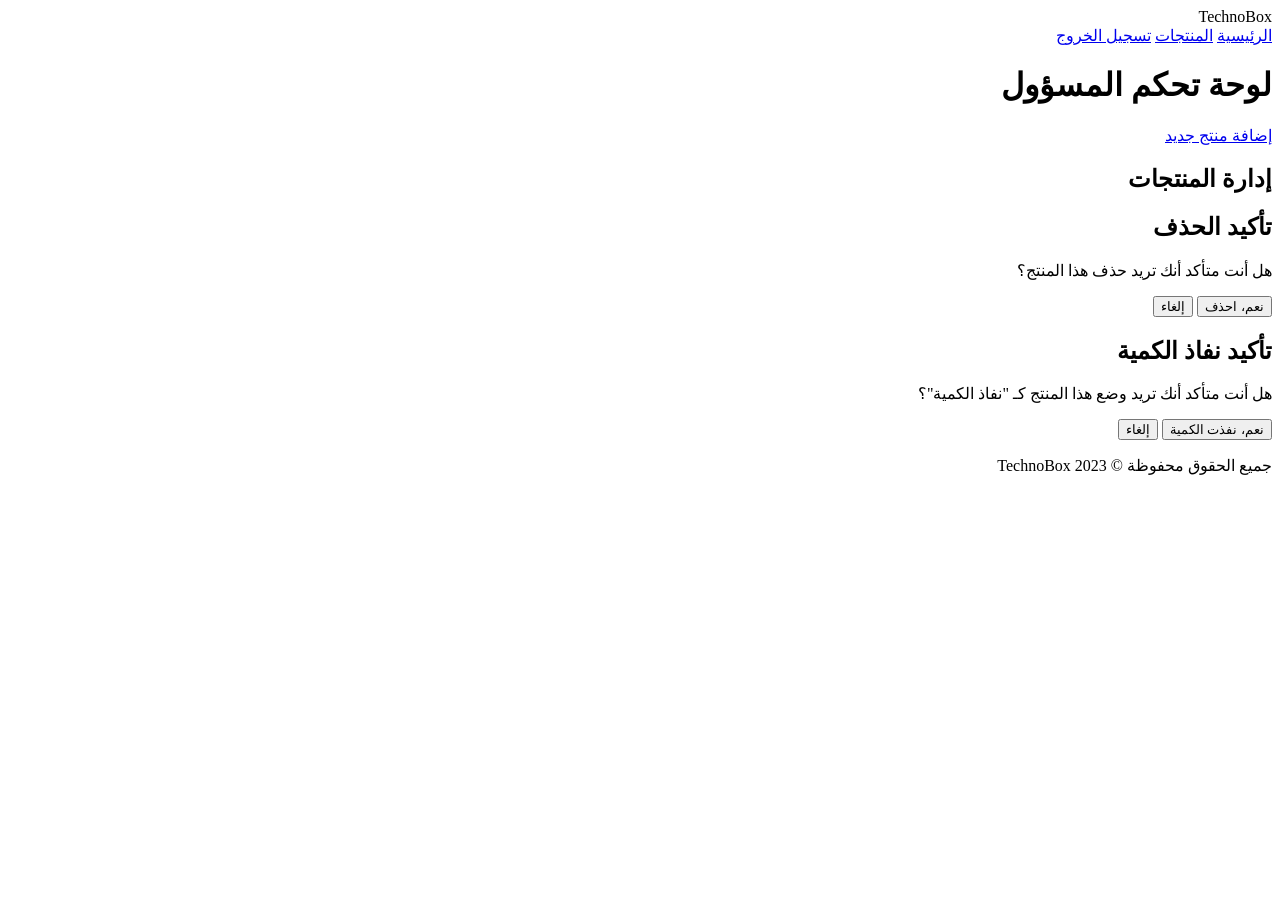
==== admin.html @ b60e94aa "Create admin.html" ====
<!DOCTYPE html>
<html lang="ar" dir="rtl">
<head>
    <meta charset="UTF-8">
    <meta name="viewport" content="width=device-width, initial-scale=1.0">
    <title>لوحة التحكم - TechnoBox</title>
    <link rel="stylesheet" href="styles.css">
</head>
<body>
    <header>
        <div class="logo">TechnoBox</div>
        <nav>
            <a href="index.html">الرئيسية</a>
            <a href="products.html">المنتجات</a>
            <a href="javascript:void(0)" onclick="logout()" class="logout-btn">تسجيل الخروج</a>
        </nav>
    </header>

    <main>
        <h1>لوحة تحكم المسؤول</h1>
        
        <div class="admin-actions">
            <a href="edit-product.html?action=add" class="btn">إضافة منتج جديد</a>
        </div>
        
        <h2>إدارة المنتجات</h2>
        <div id="adminProductsContainer" class="products-grid">
            <!-- سيتم ملؤها بالمنتجات من JavaScript -->
        </div>
    </main>

    <div id="confirmDeleteModal" class="modal">
        <div class="modal-content">
            <h2>تأكيد الحذف</h2>
            <p>هل أنت متأكد أنك تريد حذف هذا المنتج؟</p>
            <div class="modal-actions">
                <button onclick="confirmDelete()" class="btn btn-danger">نعم، احذف</button>
                <button onclick="cancelDelete()" class="btn">إلغاء</button>
            </div>
        </div>
    </div>

    <div id="confirmOutOfStockModal" class="modal">
        <div class="modal-content">
            <h2>تأكيد نفاذ الكمية</h2>
            <p>هل أنت متأكد أنك تريد وضع هذا المنتج كـ "نفاذ الكمية"؟</p>
            <div class="modal-actions">
                <button onclick="confirmOutOfStock()" class="btn btn-warning">نعم، نفذت الكمية</button>
                <button onclick="cancelOutOfStock()" class="btn">إلغاء</button>
            </div>
        </div>
    </div>

    <footer>
        <p>جميع الحقوق محفوظة &copy; 2023 TechnoBox</p>
    </footer>

    <script src="admin.js"></script>
</body>
</html>
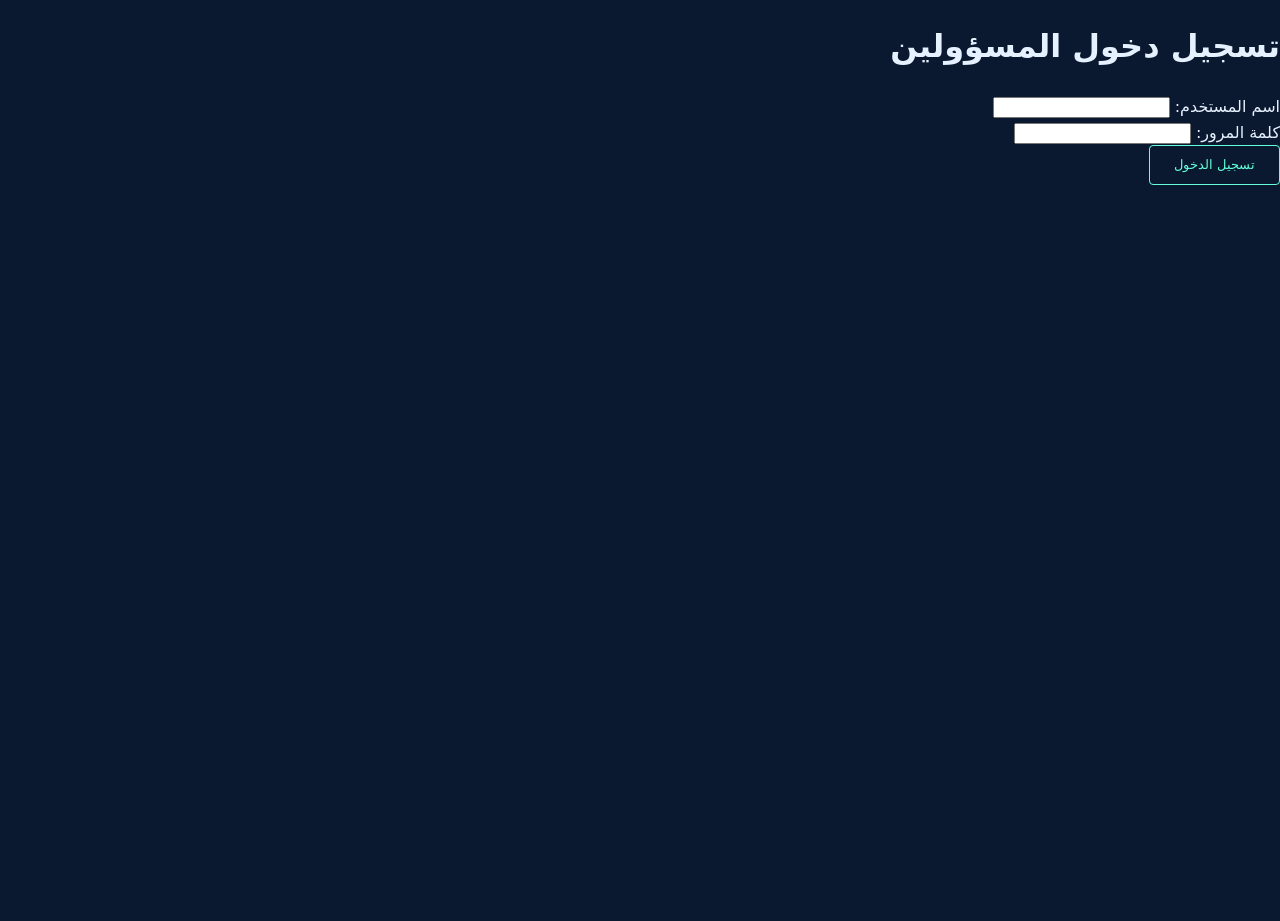
==== commit e939daef: "Update admin.html" ====
--- a/admin.html
+++ b/admin.html
@@ -40,17 +40,6 @@
         </div>
     </div>
 
-    <div id="confirmOutOfStockModal" class="modal">
-        <div class="modal-content">
-            <h2>تأكيد نفاذ الكمية</h2>
-            <p>هل أنت متأكد أنك تريد وضع هذا المنتج كـ "نفاذ الكمية"؟</p>
-            <div class="modal-actions">
-                <button onclick="confirmOutOfStock()" class="btn btn-warning">نعم، نفذت الكمية</button>
-                <button onclick="cancelOutOfStock()" class="btn">إلغاء</button>
-            </div>
-        </div>
-    </div>
-
     <footer>
         <p>جميع الحقوق محفوظة &copy; 2023 TechnoBox</p>
     </footer>
--- a/styles.css
+++ b/styles.css
@@ -0,0 +1,86 @@
+/* styles.css - الملف الكامل المعدل */
+:root {
+  --dark-blue-1: #0a192f;   /* الخلفية الرئيسية */
+  --dark-blue-2: #172a45;   /* الهيدر والفوتر */
+  --dark-blue-3: #1a2a3a;   /* العناصر الثانوية */
+  --accent-blue: #64ffda;   /* أزرق فاتح للتمييز */
+  --text-white: #e6f1ff;    /* نص رئيسي */
+  --text-gray: #8892b0;     /* نص ثانوي */
+  --danger: #ff5555;        /* للأخطاء */
+  --warning: #ffb86c;       /* للتحذيرات */
+  --success: #50fa7b;       /* للنجاح */
+}
+
+/* التنسيقات الأساسية */
+html, body {
+  margin: 0;
+  padding: 0;
+  background-color: var(--dark-blue-1) !important;
+  color: var(--text-white);
+  font-family: 'Segoe UI', system-ui, sans-serif;
+  min-height: 100vh;
+  line-height: 1.6;
+}
+
+/* الهيدر */
+header {
+  background-color: var(--dark-blue-2);
+  padding: 1rem 2rem;
+  box-shadow: 0 2px 10px rgba(0, 0, 0, 0.3);
+}
+
+/* المحتوى الرئيسي */
+main {
+  padding: 2rem;
+  background-color: var(--dark-blue-1);
+}
+
+/* المنتجات */
+.products-grid {
+  display: grid;
+  grid-template-columns: repeat(auto-fill, minmax(300px, 1fr));
+  gap: 1.5rem;
+  padding: 1rem 0;
+}
+
+.product-card {
+  background-color: var(--dark-blue-2);
+  border-radius: 8px;
+  padding: 1.5rem;
+  border: 1px solid rgba(100, 255, 218, 0.1);
+}
+
+/* الفوتر */
+footer {
+  background-color: var(--dark-blue-2);
+  padding: 1.5rem;
+  text-align: center;
+  margin-top: auto;
+}
+
+/* الأزرار */
+.btn {
+  background-color: transparent;
+  color: var(--accent-blue);
+  border: 1px solid var(--accent-blue);
+  padding: 0.7rem 1.5rem;
+  border-radius: 4px;
+  cursor: pointer;
+  transition: all 0.3s ease;
+}
+
+.btn:hover {
+  background-color: rgba(100, 255, 218, 0.1);
+}
+
+/* التأكد من ظهور الخلفية الزرقاء */
+body::before {
+  content: '';
+  position: fixed;
+  top: 0;
+  left: 0;
+  width: 100%;
+  height: 100%;
+  background-color: var(--dark-blue-1);
+  z-index: -100;
+}
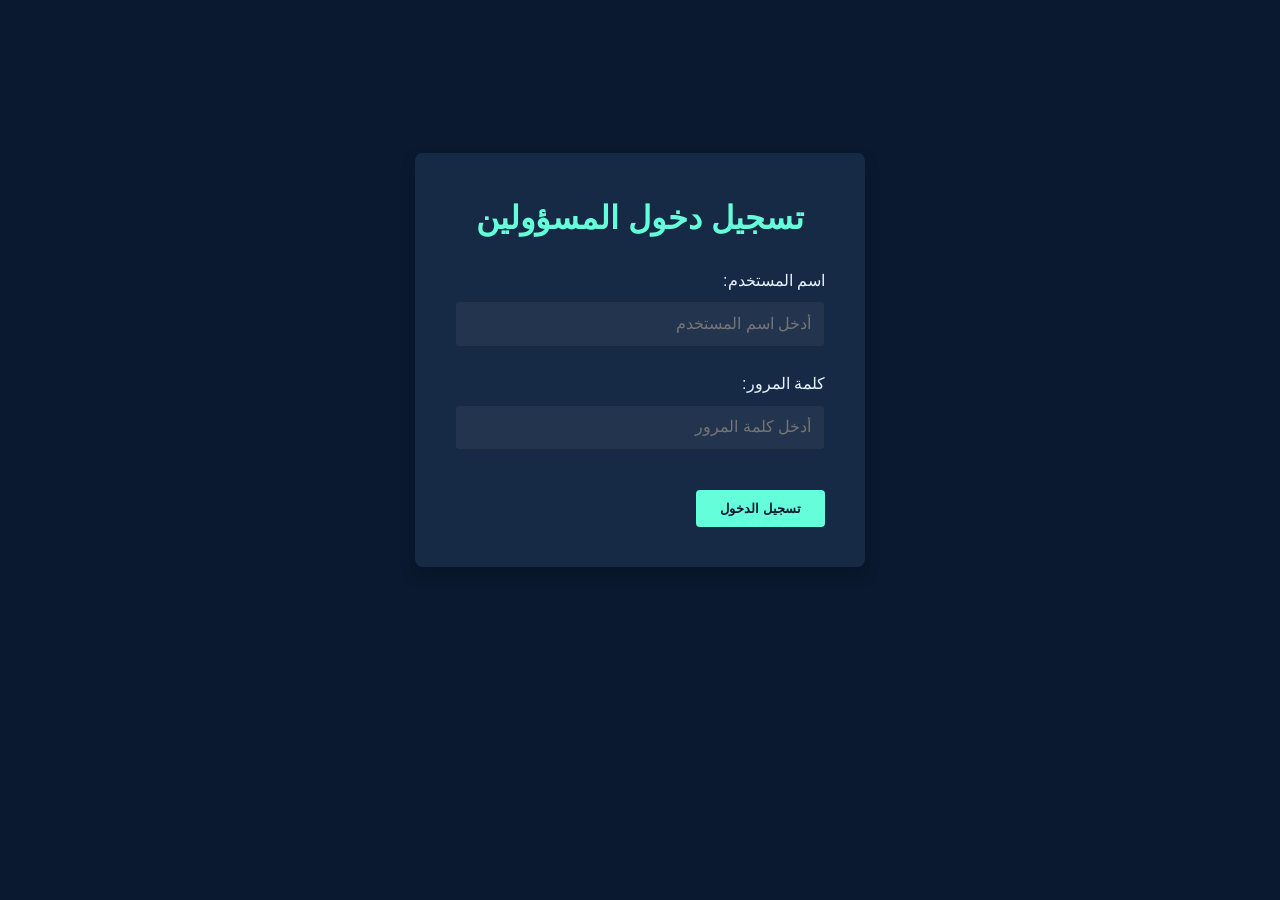
==== commit 5017a90e: "Update admin.html" ====
--- a/admin.html
+++ b/admin.html
@@ -17,33 +17,20 @@
     </header>
 
     <main>
-        <h1>لوحة تحكم المسؤول</h1>
-        
+        <h1>مرحباً، AdminTechno</h1>
         <div class="admin-actions">
-            <a href="edit-product.html?action=add" class="btn">إضافة منتج جديد</a>
-        </div>
-        
-        <h2>إدارة المنتجات</h2>
-        <div id="adminProductsContainer" class="products-grid">
-            <!-- سيتم ملؤها بالمنتجات من JavaScript -->
+            <a href="edit-product.html" class="btn">إدارة المنتجات</a>
         </div>
     </main>
 
-    <div id="confirmDeleteModal" class="modal">
-        <div class="modal-content">
-            <h2>تأكيد الحذف</h2>
-            <p>هل أنت متأكد أنك تريد حذف هذا المنتج؟</p>
-            <div class="modal-actions">
-                <button onclick="confirmDelete()" class="btn btn-danger">نعم، احذف</button>
-                <button onclick="cancelDelete()" class="btn">إلغاء</button>
-            </div>
-        </div>
-    </div>
-
     <footer>
-        <p>جميع الحقوق محفوظة &copy; 2023 TechnoBox</p>
+        <p>جميع الحقوق محفوظة &copy; <span id="year"></span> TechnoBox</p>
     </footer>
 
-    <script src="admin.js"></script>
+    <script>
+        // عرض السنة الحالية في الفوتر
+        document.getElementById('year').textContent = new Date().getFullYear();
+    </script>
+    <script src="script.js"></script>
 </body>
 </html>
--- a/styles.css
+++ b/styles.css
@@ -1,86 +1,316 @@
-/* styles.css - الملف الكامل المعدل */
 :root {
-  --dark-blue-1: #0a192f;   /* الخلفية الرئيسية */
-  --dark-blue-2: #172a45;   /* الهيدر والفوتر */
-  --dark-blue-3: #1a2a3a;   /* العناصر الثانوية */
-  --accent-blue: #64ffda;   /* أزرق فاتح للتمييز */
-  --text-white: #e6f1ff;    /* نص رئيسي */
-  --text-gray: #8892b0;     /* نص ثانوي */
-  --danger: #ff5555;        /* للأخطاء */
-  --warning: #ffb86c;       /* للتحذيرات */
-  --success: #50fa7b;       /* للنجاح */
-}
-
-/* التنسيقات الأساسية */
-html, body {
-  margin: 0;
-  padding: 0;
-  background-color: var(--dark-blue-1) !important;
-  color: var(--text-white);
-  font-family: 'Segoe UI', system-ui, sans-serif;
-  min-height: 100vh;
-  line-height: 1.6;
-}
-
-/* الهيدر */
+    --dark-blue-1: #0a192f;
+    --dark-blue-2: #172a45;
+    --dark-blue-3: #1a2a3a;
+    --accent-blue: #64ffda;
+    --text-white: #e6f1ff;
+    --text-gray: #8892b0;
+    --danger: #ff5555;
+    --warning: #ffb86c;
+    --success: #50fa7b;
+}
+
+* {
+    box-sizing: border-box;
+    margin: 0;
+    padding: 0;
+}
+
+body {
+    font-family: 'Tajawal', 'Segoe UI', sans-serif;
+    background-color: var(--dark-blue-1);
+    color: var(--text-white);
+    line-height: 1.6;
+    min-height: 100vh;
+    display: flex;
+    flex-direction: column;
+}
+
 header {
-  background-color: var(--dark-blue-2);
-  padding: 1rem 2rem;
-  box-shadow: 0 2px 10px rgba(0, 0, 0, 0.3);
-}
-
-/* المحتوى الرئيسي */
+    background-color: var(--dark-blue-2);
+    padding: 1rem 2rem;
+    display: flex;
+    justify-content: space-between;
+    align-items: center;
+    box-shadow: 0 2px 10px rgba(0, 0, 0, 0.2);
+}
+
+.logo {
+    font-size: 1.8rem;
+    font-weight: bold;
+    color: var(--accent-blue);
+}
+
+nav {
+    display: flex;
+    gap: 1rem;
+}
+
+nav a {
+    color: var(--text-white);
+    text-decoration: none;
+    padding: 0.5rem 1rem;
+    border-radius: 4px;
+    transition: all 0.3s ease;
+}
+
+nav a:hover {
+    background-color: var(--dark-blue-3);
+}
+
+.admin-btn {
+    background-color: var(--accent-blue);
+    color: var(--dark-blue-1);
+    font-weight: bold;
+}
+
+.logout-btn {
+    background-color: var(--danger);
+}
+
 main {
-  padding: 2rem;
-  background-color: var(--dark-blue-1);
-}
-
-/* المنتجات */
+    flex: 1;
+    padding: 2rem;
+}
+
+.hero {
+    text-align: center;
+    padding: 4rem 2rem;
+    background: linear-gradient(rgba(10, 25, 47, 0.8), rgba(10, 25, 47, 0.9));
+    border-radius: 8px;
+    margin-bottom: 2rem;
+}
+
+.hero h1 {
+    font-size: 2.5rem;
+    margin-bottom: 1rem;
+    color: var(--accent-blue);
+}
+
+.hero p {
+    font-size: 1.2rem;
+    margin-bottom: 2rem;
+    color: var(--text-gray);
+}
+
+.features {
+    display: grid;
+    grid-template-columns: repeat(auto-fit, minmax(300px, 1fr));
+    gap: 1.5rem;
+}
+
+.feature-card {
+    background-color: var(--dark-blue-2);
+    padding: 1.5rem;
+    border-radius: 8px;
+    border: 1px solid var(--dark-blue-3);
+}
+
+.feature-card h3 {
+    color: var(--accent-blue);
+    margin-bottom: 0.5rem;
+}
+
+.feature-card p {
+    color: var(--text-gray);
+}
+
 .products-grid {
-  display: grid;
-  grid-template-columns: repeat(auto-fill, minmax(300px, 1fr));
-  gap: 1.5rem;
-  padding: 1rem 0;
+    display: grid;
+    grid-template-columns: repeat(auto-fill, minmax(280px, 1fr));
+    gap: 1.5rem;
+    padding: 1rem 0;
 }
 
 .product-card {
-  background-color: var(--dark-blue-2);
-  border-radius: 8px;
-  padding: 1.5rem;
-  border: 1px solid rgba(100, 255, 218, 0.1);
-}
-
-/* الفوتر */
+    background-color: var(--dark-blue-2);
+    border-radius: 8px;
+    padding: 1.5rem;
+    box-shadow: 0 4px 8px rgba(0, 0, 0, 0.1);
+    transition: transform 0.3s ease;
+    position: relative;
+}
+
+.product-card:hover {
+    transform: translateY(-5px);
+    box-shadow: 0 6px 12px rgba(0, 0, 0, 0.15);
+}
+
+.product-card img {
+    width: 100%;
+    height: 200px;
+    object-fit: cover;
+    border-radius: 4px;
+    margin-bottom: 1rem;
+}
+
+.product-card h3 {
+    margin: 0.5rem 0;
+    color: var(--accent-blue);
+}
+
+.product-card p {
+    margin: 0.3rem 0;
+    color: var(--text-gray);
+}
+
+.out-of-stock-badge {
+    position: absolute;
+    top: 15px;
+    left: 15px;
+    background-color: var(--danger);
+    color: white;
+    padding: 0.3rem 0.8rem;
+    border-radius: 4px;
+    font-weight: bold;
+}
+
+.btn {
+    display: inline-block;
+    background-color: var(--accent-blue);
+    color: var(--dark-blue-1);
+    padding: 0.7rem 1.5rem;
+    border-radius: 4px;
+    text-decoration: none;
+    font-weight: bold;
+    margin-top: 1rem;
+    border: none;
+    cursor: pointer;
+    transition: all 0.3s ease;
+}
+
+.btn:hover {
+    opacity: 0.9;
+    transform: translateY(-2px);
+}
+
+.btn-secondary {
+    background-color: var(--dark-blue-3);
+    color: var(--text-white);
+}
+
+.btn-danger {
+    background-color: var(--danger);
+}
+
+.btn-warning {
+    background-color: var(--warning);
+    color: var(--dark-blue-1);
+}
+
+.login-container {
+    display: flex;
+    justify-content: center;
+    align-items: center;
+    min-height: 80vh;
+    padding: 2rem;
+}
+
+.login-box {
+    background-color: var(--dark-blue-2);
+    padding: 2.5rem;
+    border-radius: 8px;
+    box-shadow: 0 8px 16px rgba(0, 0, 0, 0.2);
+    width: 100%;
+    max-width: 450px;
+}
+
+.login-box h1 {
+    text-align: center;
+    margin-bottom: 1.5rem;
+    color: var(--accent-blue);
+}
+
+.form-group {
+    margin-bottom: 1.5rem;
+}
+
+.form-group label {
+    display: block;
+    margin-bottom: 0.5rem;
+    color: var(--text-white);
+}
+
+.form-group input {
+    width: 100%;
+    padding: 0.8rem;
+    border: 1px solid var(--dark-blue-3);
+    border-radius: 4px;
+    background-color: rgba(255, 255, 255, 0.05);
+    color: var(--text-white);
+    font-size: 1rem;
+}
+
+.form-group input:focus {
+    outline: none;
+    border-color: var(--accent-blue);
+}
+
+.error-message {
+    color: var(--danger);
+    margin-top: 1rem;
+    text-align: center;
+}
+
+.modal {
+    display: none;
+    position: fixed;
+    top: 0;
+    left: 0;
+    width: 100%;
+    height: 100%;
+    background-color: rgba(0, 0, 0, 0.7);
+    z-index: 1000;
+}
+
+.modal-content {
+    background-color: var(--dark-blue-2);
+    margin: 10% auto;
+    padding: 2rem;
+    border-radius: 8px;
+    width: 90%;
+    max-width: 500px;
+}
+
+.modal-actions {
+    display: flex;
+    justify-content: flex-end;
+    gap: 1rem;
+    margin-top: 1.5rem;
+}
+
 footer {
-  background-color: var(--dark-blue-2);
-  padding: 1.5rem;
-  text-align: center;
-  margin-top: auto;
-}
-
-/* الأزرار */
-.btn {
-  background-color: transparent;
-  color: var(--accent-blue);
-  border: 1px solid var(--accent-blue);
-  padding: 0.7rem 1.5rem;
-  border-radius: 4px;
-  cursor: pointer;
-  transition: all 0.3s ease;
-}
-
-.btn:hover {
-  background-color: rgba(100, 255, 218, 0.1);
-}
-
-/* التأكد من ظهور الخلفية الزرقاء */
-body::before {
-  content: '';
-  position: fixed;
-  top: 0;
-  left: 0;
-  width: 100%;
-  height: 100%;
-  background-color: var(--dark-blue-1);
-  z-index: -100;
-}
+    background-color: var(--dark-blue-2);
+    padding: 1.5rem;
+    text-align: center;
+    margin-top: auto;
+}
+
+#productImagePreview {
+    max-width: 200px;
+    max-height: 200px;
+    display: block;
+    margin-top: 1rem;
+    border-radius: 4px;
+}
+
+@media (max-width: 768px) {
+    header {
+        flex-direction: column;
+        padding: 1rem;
+    }
+    
+    nav {
+        margin-top: 1rem;
+        flex-wrap: wrap;
+        justify-content: center;
+    }
+    
+    .hero {
+        padding: 2rem 1rem;
+    }
+    
+    .products-grid {
+        grid-template-columns: 1fr;
+    }
+}
